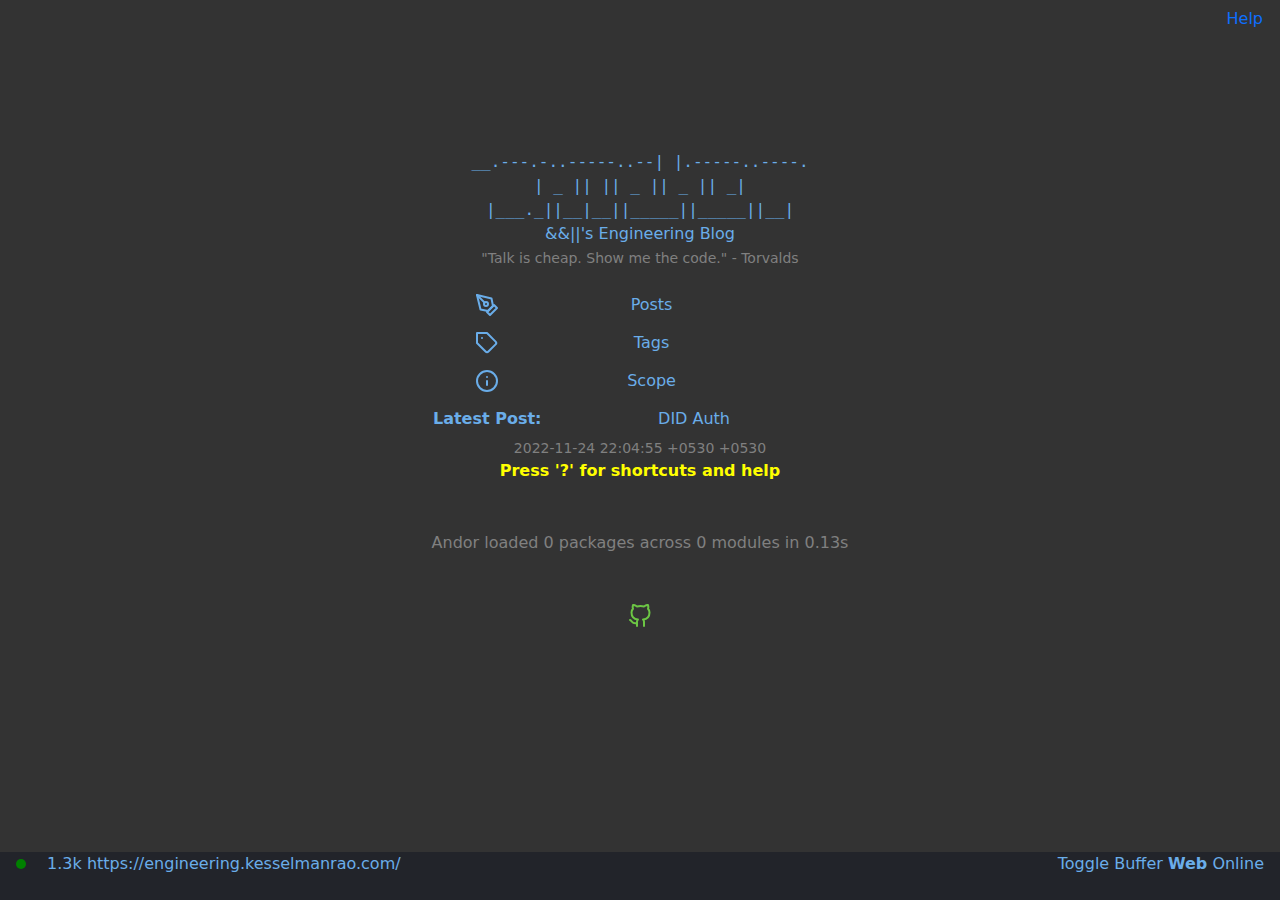
==== index.html @ e1c07162 "deploy: 0512b440bfbb6d7238f001d73ca3ac80e98d52fe" ====
<!doctype html><html><head>
<meta name=generator content="Hugo 0.91.2">
<meta charset=utf-8>
<meta name=viewport content="width=device-width,initial-scale=1">
<link rel=stylesheet type=text/css href=/css/bootstrap.min.css>
<link rel=stylesheet type=text/css href=/css/style.css>
<title>&&||'s Engineering Blog</title>
<link rel=stylesheet href=/js/scss/main.css>
</head>
<body><button type=button onclick=toggleHelpModal() class="btn btn-link btn-block px-md-3 position-absolute top-0 end-0 no-decorate" data-bs-toggle=modal data-bs-target=#helpModal>
Help
</button>
<div class=modal id=helpModal tabindex=-1 role=dialog aria-labelledby="Help Dialog" aria-hidden=true>
<div class=modal-dialog role=document>
<div class=modal-content>
<div class=modal-header>
<h5 class="modal-title text-center align-center" id=helpModalTitle>Shortcuts</h5>
</div>
<div class=modal-body>
<b>b</b> Open Buffer
<br>
<b>?</b> Open Help
<br>
<b>m</b> Go Home
<br>
<b>p</b> Go To Posts
<br>
<b>t</b> Go To Tags
<br>
<b>k</b> Up
<br>
<b>j</b> Down
<br>
<b>l</b> Left
<br>
<b>h</b> Right
<br>
<b>Enter</b> Select
</div>
<div class=modal-footer>
<button type=button class="btn btn-secondary" data-bs-dismiss=modal onclick=toggleHelpModal()>Close</button>
</div>
</div>
</div>
</div>
<div id=content style=display:flex>
<div id=home-jumbotron class="jumbotron text-center container">
<div class=col-xs-12 style=height:150px></div>
<div class=ascii>__.---.-..-----..--| |.-----..----.
| _ || || _ || _ || _|
|___._||__|__||_____||_____||__|
</div>
&&||'s Engineering Blog
<div class="row text-small justify-content-md-center">
<div class="col col-md-auto color-grey">
<small>"Talk is cheap. Show me the code." - Torvalds</small>
</div>
</div>
<div class="container mt-3">
<div class="row justify-content-md-center">
<div class="col col-md-auto color-primary">
<i data-feather=pen-tool></i>
<a href=/posts/><span class="btn text-p clickable-row" style=text-align:center;padding-left:6px;width:300px> Posts </span></a>
</div>
</div>
<div class="row justify-content-md-center">
<div class="col col-md-auto color-primary">
<i data-feather=tag></i>
<a href=/tags/><span class="btn text-p clickable-row" style=text-align:center;padding-left:6px;width:300px> Tags </span></a>
</div>
</div>
<div class="row justify-content-md-center">
<div class="col col-md-auto color-primary">
<i data-feather=info></i>
<a href=/scope><span class="btn text-p clickable-row" style=text-align:center;padding-left:6px;width:300px> Scope </span></a>
</div>
</div>
<div class="row justify-content-md-center">
<div class="col col-md-auto color-primary">
</div>
</div>
<div class="row justify-content-md-center">
<div class="col col-md-auto color-primary">
<b>Latest Post: </b>
<a href=/posts/did_auth/>
<span class="btn text-p clickable-row" style=text-align:center;padding-left:6px;width:300px>
DID Auth
</span>
</a>
</div>
<div class="row justify-content-md-center color-grey" style=font-size:1rem>
<small> 2022-11-24 22:04:55 +0530 +0530 </small>
</div>
</div>
<div class="row justify-content-md-center">
<div class="col col-md-auto color-primary" style=color:#ff0>
<b>Press '?' for shortcuts and help</b>
</div>
</div>
</div>
<div height=300px class=mt-5 style=height:300px;display:inline-block>
<div class=color-grey>
Andor loaded 0 packages across 0 modules in 0.13s
</div>
<div class="px-md-5 mt-5">
<a href=https://github.com/andorsk><i style=color:#6cc644 data-feather=github></i></a>
</div>
</div>
</div><div class=footer>
<div class=color-secondary>
<div>
<div class=px-md-3 style=float:right>
<span id=toggle-buffer> Toggle Buffer </span>
<b>Web</b> Online
</div>
<div class=px-md-3>
<span class="dot good_bg"> </span>
<span class=px-md-3>
1.3k https://engineering.kesselmanrao.com/
</span>
</div>
</div>
</div>
<div id=buffer-selector class="hidden buffer filled">
<div class="text-primary text-left">
<span class=px-md-4>12</span>Switch To Buffer:
</div>
<table class="table table-dark">
<tbody>
<tr class="text-primary clickable-row hover-highlight">
<th class="text-white text-left" scope=row> <a href=/posts/did_auth/>DID Auth</a></th>
<td href=/posts/did_auth/ class=text-secondary> <a href=#>[did identity authentication]</a></td>
<td class=text-primary><a href=#>posts</a></td>
<td class=text-primary><a href=#>page</a></td>
<td class="text-primary text-right"><a href=/posts/did_auth/>/posts/did_auth/</a></td>
</tr>
</tbody>
</table>
</div>
<div id=message-buffer class=px-md-3 style=color:#fff><br></div>
</div>
<script src=/js/feather.min.js></script>
<script src=/js/index.js></script>
<script>feather.replace()</script>
<script type=text/javascript src="https://cdn.mathjax.org/mathjax/latest/MathJax.js?config=TeX-AMS-MML_HTMLorMML"></script>
<script type=text/x-mathjax-config>
 MathJax.Hub.Config({
     tex2jax: {
         inlineMath: [['$','$'], ['\\(','\\)']],
         displayMath: [['$$','$$'], ['\[','\]']],
         processEscapes: true,
         processEnvironments: true,
         skipTags: ['script', 'noscript', 'style', 'textarea', 'pre'],
         TeX: { equationNumbers: { autoNumber: "AMS" },
                extensions: ["AMSmath.js", "AMSsymbols.js"] }
     }
 });
</script>
<script type=text/x-mathjax-config>
 MathJax.Hub.Queue(function() {
     // Fix <code> tags after MathJax finishes running. This is a
     // hack to overcome a shortcoming of Markdown. Discussion at
     // https://github.com/mojombo/jekyll/issues/199
     var all = MathJax.Hub.getAllJax(), i;
     for(i = 0; i &lt; all.length; i += 1) {
         all[i].SourceElement().parentNode.className += ' has-jax';
     }
 });
</script>
</body>
</html>
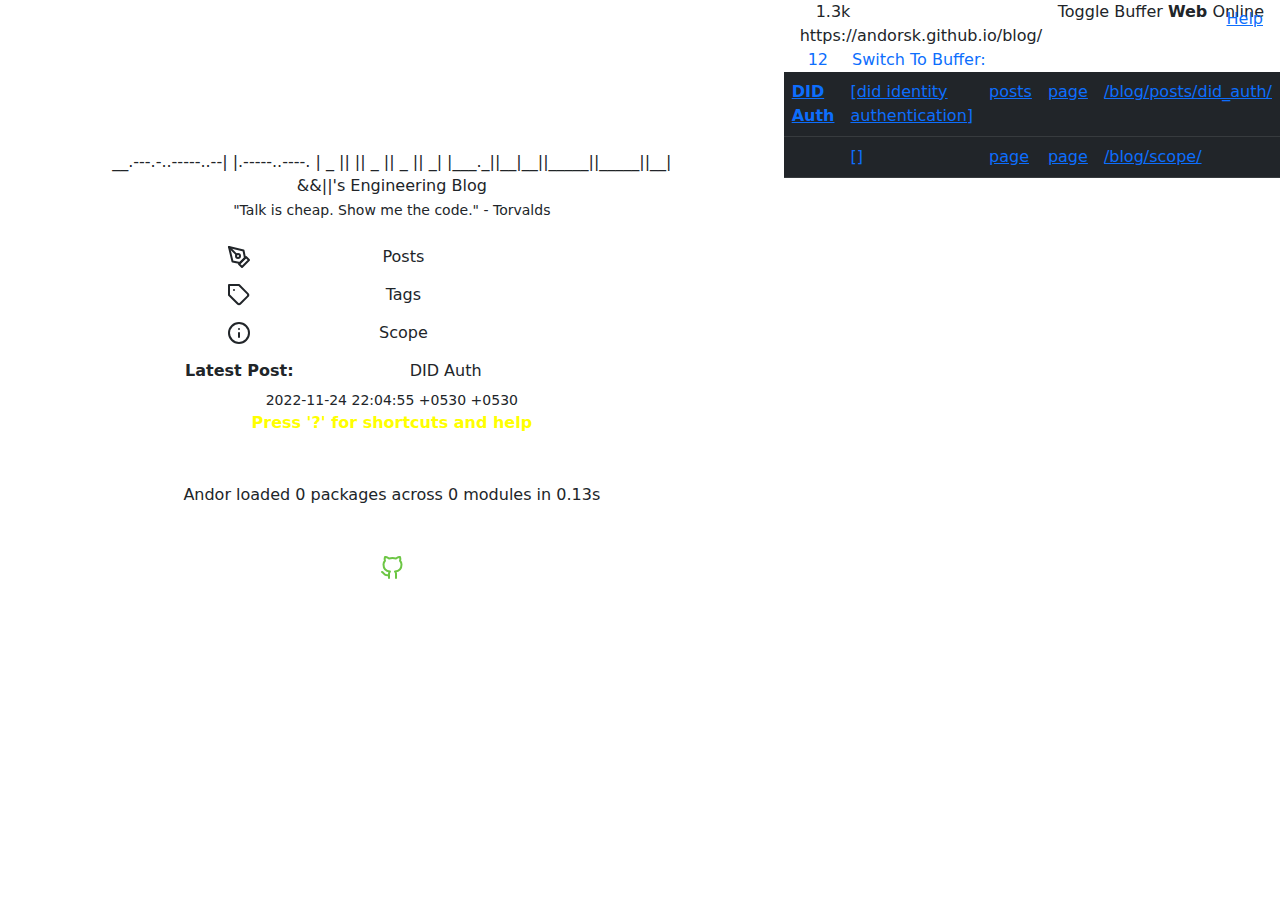
==== commit 9da64012: "deploy: 99557fbfa60103dc3f16cf64e39501c24040c7fc" ====
--- a/index.html
+++ b/index.html
@@ -1,171 +1,11 @@
-<!doctype html><html><head>
-<meta name=generator content="Hugo 0.91.2">
-<meta charset=utf-8>
-<meta name=viewport content="width=device-width,initial-scale=1">
-<link rel=stylesheet type=text/css href=/css/bootstrap.min.css>
-<link rel=stylesheet type=text/css href=/css/style.css>
-<title>&&||'s Engineering Blog</title>
-<link rel=stylesheet href=/js/scss/main.css>
-</head>
-<body><button type=button onclick=toggleHelpModal() class="btn btn-link btn-block px-md-3 position-absolute top-0 end-0 no-decorate" data-bs-toggle=modal data-bs-target=#helpModal>
-Help
-</button>
-<div class=modal id=helpModal tabindex=-1 role=dialog aria-labelledby="Help Dialog" aria-hidden=true>
-<div class=modal-dialog role=document>
-<div class=modal-content>
-<div class=modal-header>
-<h5 class="modal-title text-center align-center" id=helpModalTitle>Shortcuts</h5>
-</div>
-<div class=modal-body>
-<b>b</b> Open Buffer
-<br>
-<b>?</b> Open Help
-<br>
-<b>m</b> Go Home
-<br>
-<b>p</b> Go To Posts
-<br>
-<b>t</b> Go To Tags
-<br>
-<b>k</b> Up
-<br>
-<b>j</b> Down
-<br>
-<b>l</b> Left
-<br>
-<b>h</b> Right
-<br>
-<b>Enter</b> Select
-</div>
-<div class=modal-footer>
-<button type=button class="btn btn-secondary" data-bs-dismiss=modal onclick=toggleHelpModal()>Close</button>
-</div>
-</div>
-</div>
-</div>
-<div id=content style=display:flex>
-<div id=home-jumbotron class="jumbotron text-center container">
-<div class=col-xs-12 style=height:150px></div>
-<div class=ascii>__.---.-..-----..--| |.-----..----.
+<!doctype html><html><head><meta name=generator content="Hugo 0.107.0"><meta charset=utf-8><meta name=viewport content="width=device-width,initial-scale=1"><link rel=stylesheet type=text/css href=/css/bootstrap.min.css><link rel=stylesheet type=text/css href=/css/style.css><title>&&||'s Engineering Blog</title><link rel=stylesheet href=/blog/js/scss/main.css></head><body><button type=button onclick=toggleHelpModal() class="btn btn-link btn-block px-md-3 position-absolute top-0 end-0 no-decorate" data-bs-toggle=modal data-bs-target=#helpModal>
+Help</button><div class=modal id=helpModal tabindex=-1 role=dialog aria-labelledby="Help Dialog" aria-hidden=true><div class=modal-dialog role=document><div class=modal-content><div class=modal-header><h5 class="modal-title text-center align-center" id=helpModalTitle>Shortcuts</h5></div><div class=modal-body><b>b</b> Open Buffer<br><b>?</b> Open Help<br><b>m</b> Go Home<br><b>p</b> Go To Posts<br><b>t</b> Go To Tags<br><b>k</b> Up<br><b>j</b> Down<br><b>l</b> Left<br><b>h</b> Right<br><b>Enter</b> Select</div><div class=modal-footer><button type=button class="btn btn-secondary" data-bs-dismiss=modal onclick=toggleHelpModal()>Close</button></div></div></div></div><div id=content style=display:flex><div id=home-jumbotron class="jumbotron text-center container"><div class=col-xs-12 style=height:150px></div><div class=ascii>__.---.-..-----..--| |.-----..----.
 | _ || || _ || _ || _|
-|___._||__|__||_____||_____||__|
-</div>
-&&||'s Engineering Blog
-<div class="row text-small justify-content-md-center">
-<div class="col col-md-auto color-grey">
-<small>"Talk is cheap. Show me the code." - Torvalds</small>
-</div>
-</div>
-<div class="container mt-3">
-<div class="row justify-content-md-center">
-<div class="col col-md-auto color-primary">
-<i data-feather=pen-tool></i>
-<a href=/posts/><span class="btn text-p clickable-row" style=text-align:center;padding-left:6px;width:300px> Posts </span></a>
-</div>
-</div>
-<div class="row justify-content-md-center">
-<div class="col col-md-auto color-primary">
-<i data-feather=tag></i>
-<a href=/tags/><span class="btn text-p clickable-row" style=text-align:center;padding-left:6px;width:300px> Tags </span></a>
-</div>
-</div>
-<div class="row justify-content-md-center">
-<div class="col col-md-auto color-primary">
-<i data-feather=info></i>
-<a href=/scope><span class="btn text-p clickable-row" style=text-align:center;padding-left:6px;width:300px> Scope </span></a>
-</div>
-</div>
-<div class="row justify-content-md-center">
-<div class="col col-md-auto color-primary">
-</div>
-</div>
-<div class="row justify-content-md-center">
-<div class="col col-md-auto color-primary">
-<b>Latest Post: </b>
-<a href=/posts/did_auth/>
-<span class="btn text-p clickable-row" style=text-align:center;padding-left:6px;width:300px>
-DID Auth
-</span>
-</a>
-</div>
-<div class="row justify-content-md-center color-grey" style=font-size:1rem>
-<small> 2022-11-24 22:04:55 +0530 +0530 </small>
-</div>
-</div>
-<div class="row justify-content-md-center">
-<div class="col col-md-auto color-primary" style=color:#ff0>
-<b>Press '?' for shortcuts and help</b>
-</div>
-</div>
-</div>
-<div height=300px class=mt-5 style=height:300px;display:inline-block>
-<div class=color-grey>
-Andor loaded 0 packages across 0 modules in 0.13s
-</div>
-<div class="px-md-5 mt-5">
-<a href=https://github.com/andorsk><i style=color:#6cc644 data-feather=github></i></a>
-</div>
-</div>
-</div><div class=footer>
-<div class=color-secondary>
-<div>
-<div class=px-md-3 style=float:right>
-<span id=toggle-buffer> Toggle Buffer </span>
-<b>Web</b> Online
-</div>
-<div class=px-md-3>
-<span class="dot good_bg"> </span>
-<span class=px-md-3>
-1.3k https://engineering.kesselmanrao.com/
-</span>
-</div>
-</div>
-</div>
-<div id=buffer-selector class="hidden buffer filled">
-<div class="text-primary text-left">
-<span class=px-md-4>12</span>Switch To Buffer:
-</div>
-<table class="table table-dark">
-<tbody>
-<tr class="text-primary clickable-row hover-highlight">
-<th class="text-white text-left" scope=row> <a href=/posts/did_auth/>DID Auth</a></th>
-<td href=/posts/did_auth/ class=text-secondary> <a href=#>[did identity authentication]</a></td>
-<td class=text-primary><a href=#>posts</a></td>
-<td class=text-primary><a href=#>page</a></td>
-<td class="text-primary text-right"><a href=/posts/did_auth/>/posts/did_auth/</a></td>
-</tr>
-</tbody>
-</table>
-</div>
-<div id=message-buffer class=px-md-3 style=color:#fff><br></div>
-</div>
-<script src=/js/feather.min.js></script>
+|___._||__|__||_____||_____||__|</div>&&||'s Engineering Blog<div class="row text-small justify-content-md-center"><div class="col col-md-auto color-grey"><small>"Talk is cheap. Show me the code." - Torvalds</small></div></div><div class="container mt-3"><div class="row justify-content-md-center"><div class="col col-md-auto color-primary"><i data-feather=pen-tool></i>
+<a href=/blog/posts/><span class="btn text-p clickable-row" style=text-align:center;padding-left:6px;width:300px>Posts</span></a></div></div><div class="row justify-content-md-center"><div class="col col-md-auto color-primary"><i data-feather=tag></i>
+<a href=/blog/tags/><span class="btn text-p clickable-row" style=text-align:center;padding-left:6px;width:300px>Tags</span></a></div></div><div class="row justify-content-md-center"><div class="col col-md-auto color-primary"><i data-feather=info></i>
+<a href=/blog/scope><span class="btn text-p clickable-row" style=text-align:center;padding-left:6px;width:300px>Scope</span></a></div></div><div class="row justify-content-md-center"><div class="col col-md-auto color-primary"></div></div><div class="row justify-content-md-center"><div class="col col-md-auto color-primary"><b>Latest Post:</b>
+<a href=/blog/posts/did_auth/><span class="btn text-p clickable-row" style=text-align:center;padding-left:6px;width:300px>DID Auth</span></a></div><div class="row justify-content-md-center color-grey" style=font-size:1rem><small>2022-11-24 22:04:55 +0530 +0530</small></div></div><div class="row justify-content-md-center"><div class="col col-md-auto color-primary" style=color:#ff0><b>Press '?' for shortcuts and help</b></div></div></div><div height=300px class=mt-5 style=height:300px;display:inline-block><div class=color-grey>Andor loaded 0 packages across 0 modules in 0.13s</div><div class="px-md-5 mt-5"><a href=https://github.com/andorsk><i style=color:#6cc644 data-feather=github></i></a></div></div></div><div class=footer><div class=color-secondary><div><div class=px-md-3 style=float:right><span id=toggle-buffer>Toggle Buffer</span>
+<b>Web</b> Online</div><div class=px-md-3><span class="dot good_bg"></span><span class=px-md-3>1.3k https://andorsk.github.io/blog/</span></div></div></div><div id=buffer-selector class="hidden buffer filled"><div class="text-primary text-left"><span class=px-md-4>12</span>Switch To Buffer:</div><table class="table table-dark"><tbody><tr class="text-primary clickable-row hover-highlight"><th class="text-white text-left" scope=row><a href=/blog/posts/did_auth/>DID Auth</a></th><td href=/blog/posts/did_auth/ class=text-secondary><a href=#>[did identity authentication]</a></td><td class=text-primary><a href=#>posts</a></td><td class=text-primary><a href=#>page</a></td><td class="text-primary text-right"><a href=/blog/posts/did_auth/>/blog/posts/did_auth/</a></td></tr><tr class="text-primary clickable-row hover-highlight"><th class="text-white text-left" scope=row><a href=/blog/scope/></a></th><td href=/blog/scope/ class=text-secondary><a href=#>[]</a></td><td class=text-primary><a href=#>page</a></td><td class=text-primary><a href=#>page</a></td><td class="text-primary text-right"><a href=/blog/scope/>/blog/scope/</a></td></tr></tbody></table></div><div id=message-buffer class=px-md-3 style=color:#fff><br></div></div><script src=/js/feather.min.js></script>
 <script src=/js/index.js></script>
-<script>feather.replace()</script>
-<script type=text/javascript src="https://cdn.mathjax.org/mathjax/latest/MathJax.js?config=TeX-AMS-MML_HTMLorMML"></script>
-<script type=text/x-mathjax-config>
- MathJax.Hub.Config({
-     tex2jax: {
-         inlineMath: [['$','$'], ['\\(','\\)']],
-         displayMath: [['$$','$$'], ['\[','\]']],
-         processEscapes: true,
-         processEnvironments: true,
-         skipTags: ['script', 'noscript', 'style', 'textarea', 'pre'],
-         TeX: { equationNumbers: { autoNumber: "AMS" },
-                extensions: ["AMSmath.js", "AMSsymbols.js"] }
-     }
- });
-</script>
-<script type=text/x-mathjax-config>
- MathJax.Hub.Queue(function() {
-     // Fix <code> tags after MathJax finishes running. This is a
-     // hack to overcome a shortcoming of Markdown. Discussion at
-     // https://github.com/mojombo/jekyll/issues/199
-     var all = MathJax.Hub.getAllJax(), i;
-     for(i = 0; i &lt; all.length; i += 1) {
-         all[i].SourceElement().parentNode.className += ' has-jax';
-     }
- });
-</script>
-</body>
-</html>+<script>feather.replace()</script><script type=text/javascript src="https://cdn.mathjax.org/mathjax/latest/MathJax.js?config=TeX-AMS-MML_HTMLorMML"></script></body></html>